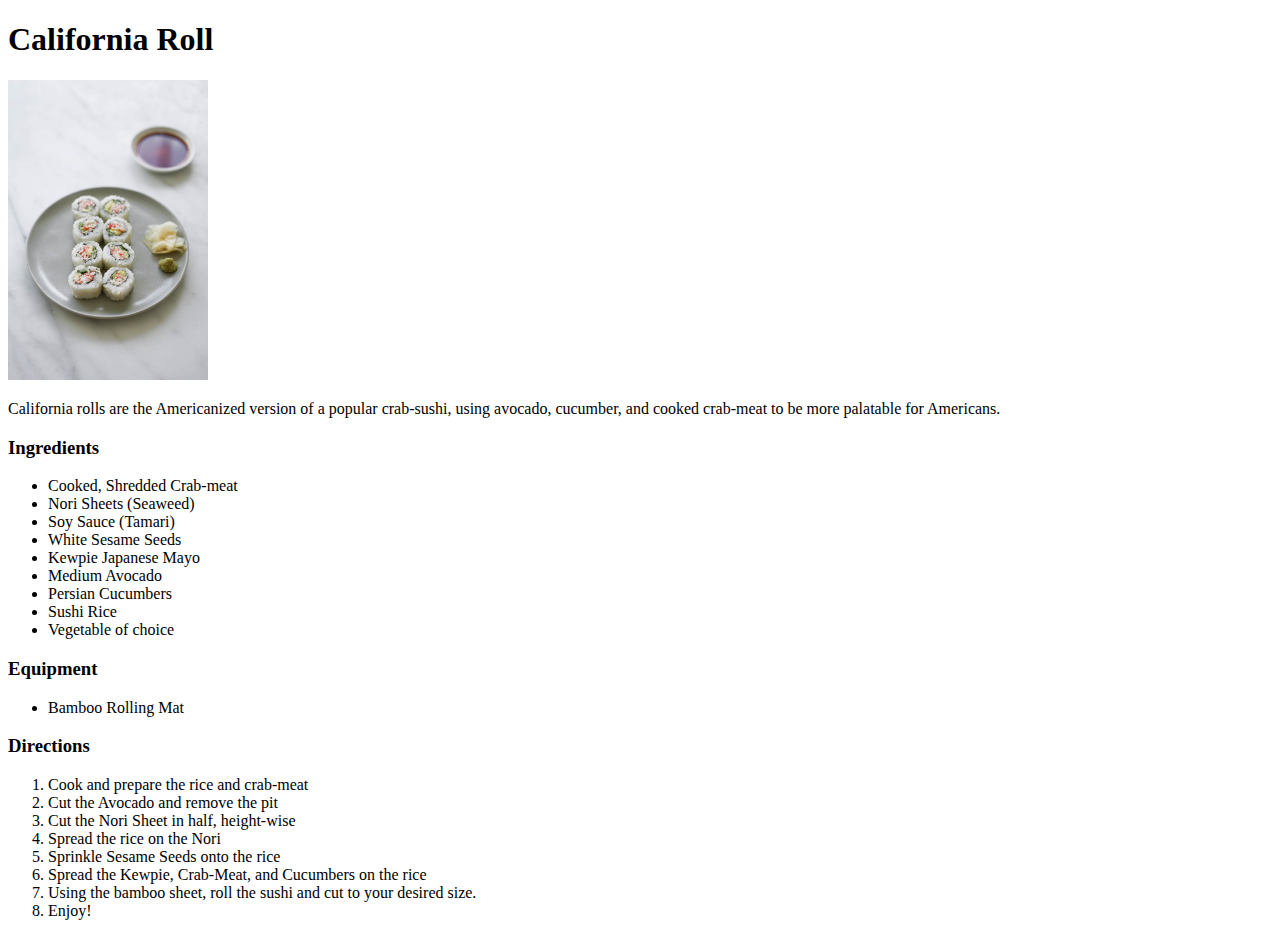
==== recipes/california-roll.html @ baa26acc "Built the basic website, included pages honey garlic chicken, teriyaki beef, and california roll." ====
<!DOCTYPE html>
<html lang="en">
<head>
    <meta charset="UTF-8">
    <meta name="viewport" content="width=device-width, initial-scale=1.0">
    <title>Odin Recipe Project - California Roll</title>
</head>
<body>
    <h1>California Roll</h1>
    <img src="./images/cfroll-plate.jpg" width="200">
    <p>California rolls are the Americanized version of a popular crab-sushi, using avocado, cucumber, and cooked crab-meat to be more palatable for Americans.</p>
    <h3>Ingredients</h3>
      <ul>
        <li>Cooked, Shredded Crab-meat</li>
        <li>Nori Sheets (Seaweed)</li>
        <li>Soy Sauce (Tamari)</li>
        <li>White Sesame Seeds</li>
        <li>Kewpie Japanese Mayo</li>
        <li>Medium Avocado</li>
        <li>Persian Cucumbers</li>
        <li>Sushi Rice</li>
        <li>Vegetable of choice</li>
      </ul>
    <h3>Equipment</h3>
      <ul>
        <li>Bamboo Rolling Mat</li>
      </ul>
    <h3>Directions</h3>
      <ol>
        <li>Cook and prepare the rice and crab-meat</li>
        <li>Cut the Avocado and remove the pit</li>
        <li>Cut the Nori Sheet in half, height-wise</li>
        <li>Spread the rice on the Nori</li>
        <li>Sprinkle Sesame Seeds onto the rice</li>
        <li>Spread the Kewpie, Crab-Meat, and Cucumbers on the rice</li>
        <li>Using the bamboo sheet, roll the sushi and cut to your desired size.</li>
        <li>Enjoy!</li>
      </ol>
</body>
</html>
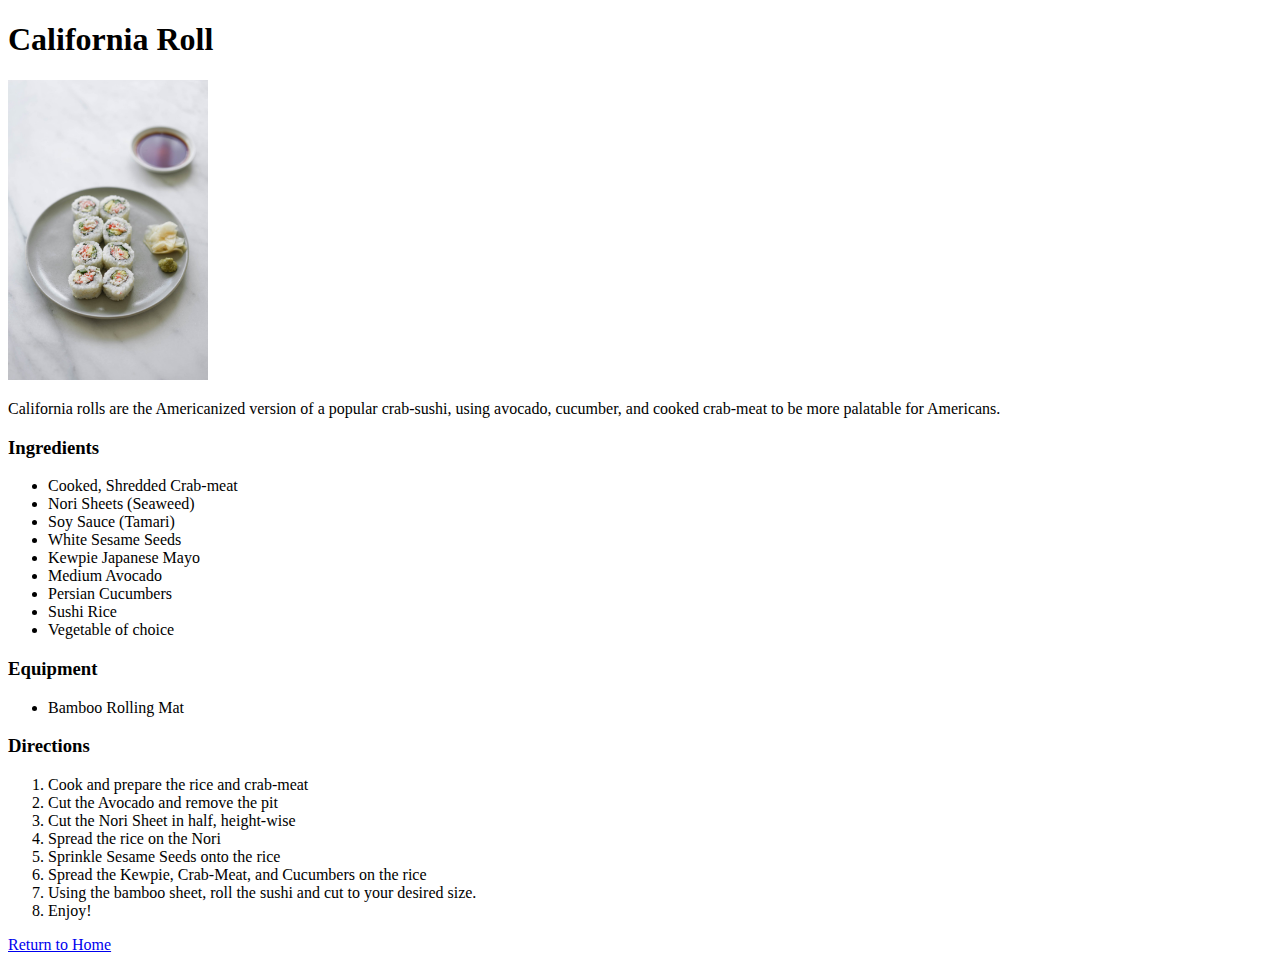
==== commit 6e2e0885: "Added Return to Home as a footer on all non-home pages" ====
--- a/recipes/california-roll.html
+++ b/recipes/california-roll.html
@@ -37,4 +37,5 @@
         <li>Enjoy!</li>
       </ol>
 </body>
+<footer><a href="./index.html">Return to Home</a></footer>
 </html>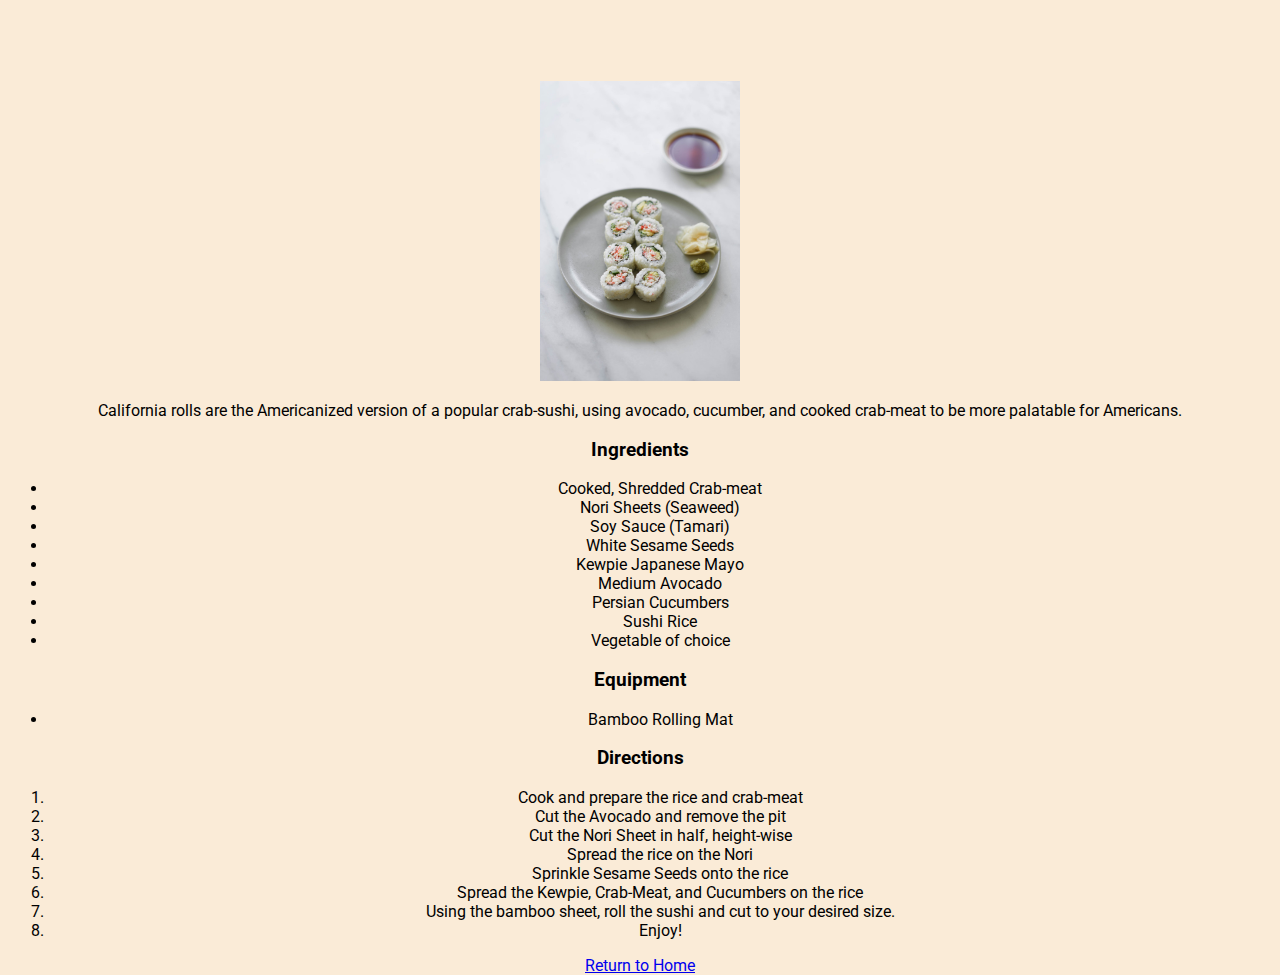
==== commit a44b89cd: "Updated CSS for all pages Included new background image and text styling" ====
--- a/recipes/california-roll.html
+++ b/recipes/california-roll.html
@@ -2,11 +2,15 @@
 <html lang="en">
 <head>
     <meta charset="UTF-8">
+    <link rel="stylesheet" href="../styles.css">
+    <link rel="preconnect" href="https://fonts.googleapis.com">
+    <link rel="preconnect" href="https://fonts.gstatic.com" crossorigin>
+    <link href="https://fonts.googleapis.com/css2?family=Roboto:wght@100;500;700&display=swap" rel="stylesheet">
     <meta name="viewport" content="width=device-width, initial-scale=1.0">
     <title>Odin Recipe Project - California Roll</title>
 </head>
 <body>
-    <h1>California Roll</h1>
+    <h1 class="title">California Roll</h1>
     <img src="./images/cfroll-plate.jpg" width="200">
     <p>California rolls are the Americanized version of a popular crab-sushi, using avocado, cucumber, and cooked crab-meat to be more palatable for Americans.</p>
     <h3>Ingredients</h3>
@@ -37,5 +41,5 @@
         <li>Enjoy!</li>
       </ol>
 </body>
-<footer><a href="./index.html">Return to Home</a></footer>
+<footer><a href="../index.html">Return to Home</a></footer>
 </html>--- a/styles.css
+++ b/styles.css
@@ -0,0 +1,26 @@
+* {
+    font-family: 'Roboto', sans-serif;
+    box-sizing: border-box;
+}
+
+body, html {
+    height: 100%;
+}
+
+html {
+    background: url("./recipes/images/bg-counter.jpg");
+    background-position: center;
+    background-repeat: no-repeat;
+    background-size: cover;
+    background-color: antiquewhite;
+    height: 100%;
+}
+
+body {
+    text-align: center;
+}
+
+.title {
+    color: antiquewhite;
+}
+
